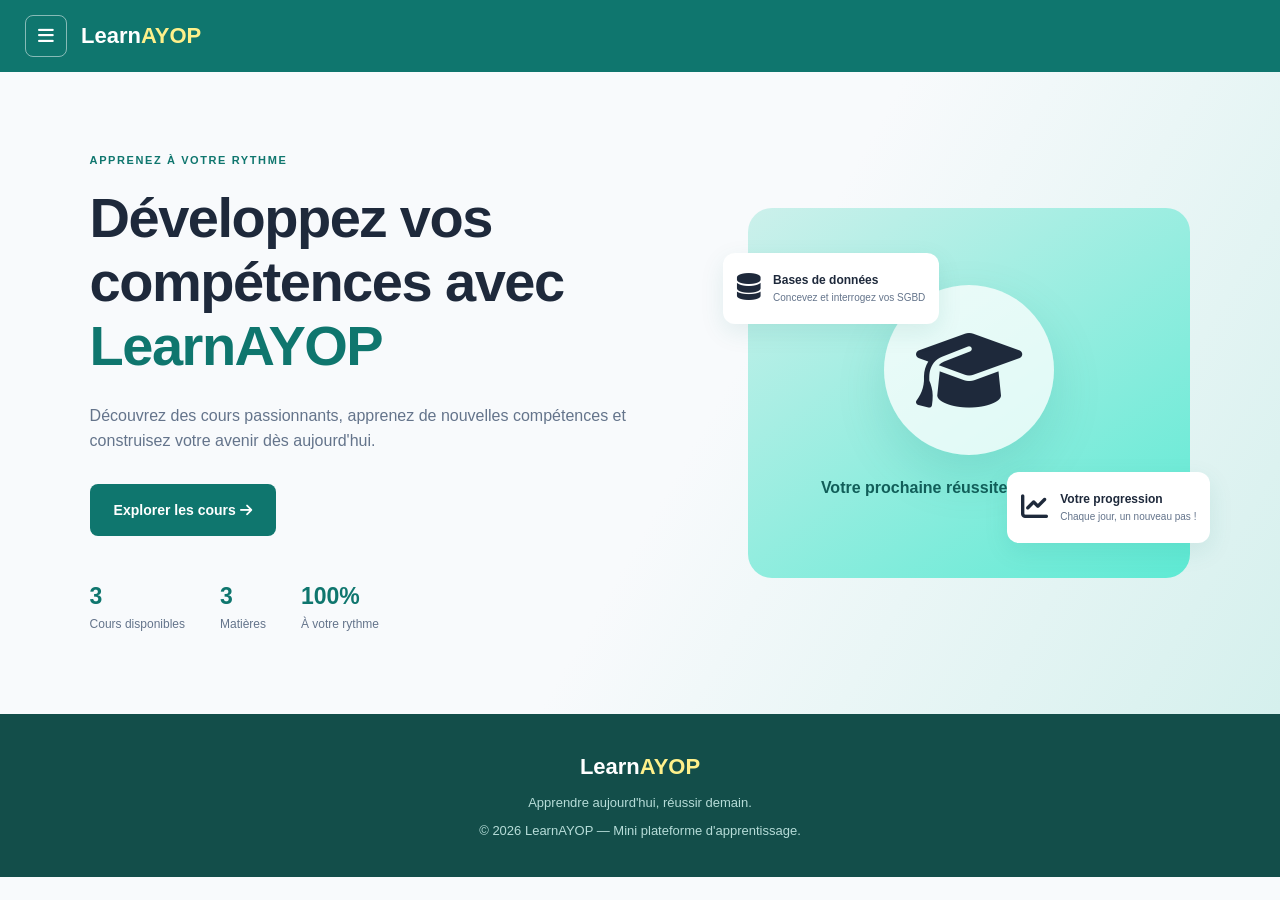
==== index.html @ 0e3b25ff "Initial commit" ====
<!DOCTYPE html>
<html lang="fr">
<head>
    <meta charset="UTF-8">
    <meta name="viewport" content="width=device-width, initial-scale=1.0">
    <title>LearnAYOP - Apprendre en ligne</title>
    <meta name="description" content="LearnAYOP, la mini plateforme d'apprentissage en ligne : découvrez des cours, apprenez à votre rythme et suivez votre progression.">
    <link rel="stylesheet" href="https://cdnjs.cloudflare.com/ajax/libs/font-awesome/6.7.2/css/all.min.css">
    <link rel="stylesheet" href="css/style.css">
</head>
<body>
    <header class="navbar">
        <a href="index.html" class="logo">Learn<span>AYOP</span></a>
        <button class="burger" id="burger" type="button"
                aria-label="Ouvrir le menu" aria-expanded="false" aria-controls="main-nav">
            <i class="fa-solid fa-bars" aria-hidden="true"></i>
        </button>
        <nav class="nav-links" id="main-nav" aria-label="Navigation principale">
            <a href="index.html" class="active">
                <i class="fa-solid fa-house" aria-hidden="true"></i>
                Accueil
            </a>
            <a href="courses.html">
                <i class="fa-solid fa-book-open" aria-hidden="true"></i>
                Tous les cours
            </a>
            <a href="dashboard.html#en-cours">
                <i class="fa-solid fa-circle-play" aria-hidden="true"></i>
                Mes cours commencés
            </a>
        </nav>
    </header>
    <main>
        <section class="hero">
            <div class="hero-content">
                <p class="eyebrow">APPRENEZ À VOTRE RYTHME</p>
                <h1>
                    Développez vos compétences avec
                    <span>LearnAYOP</span>
                </h1>
                <p class="hero-description">
                    Découvrez des cours passionnants, apprenez de nouvelles
                    compétences et construisez votre avenir dès aujourd'hui.
                </p>
                <a href="courses.html" class="primary-button">
                    Explorer les cours
                    <i class="fa-solid fa-arrow-right" aria-hidden="true"></i>
                </a>
                <div class="hero-stats">
                    <div>
                        <strong>3</strong>
                        <span>Cours disponibles</span>
                    </div>
                    <div>
                        <strong>3</strong>
                        <span>Matières</span>
                    </div>
                    <div>
                        <strong>100%</strong>
                        <span>À votre rythme</span>
                    </div>
                </div>
            </div>
            <div class="hero-visual">
                <div class="visual-icon">
                    <i class="fa-solid fa-graduation-cap" aria-hidden="true"></i>
                </div>
                <p class="visual-label">
                    Votre prochaine réussite commence ici
                </p>
                <div class="floating-card card-one">
                    <span class="floating-icon">
                        <i class="fa-solid fa-database" aria-hidden="true"></i>
                    </span>
                    <div>
                        <strong>Bases de données</strong>
                        <small>Concevez et interrogez vos SGBD</small>
                    </div>
                </div>
                <div class="floating-card card-two">
                    <span class="floating-icon">
                        <i class="fa-solid fa-chart-line" aria-hidden="true"></i>
                    </span>
                    <div>
                        <strong>Votre progression</strong>
                        <small>Chaque jour, un nouveau pas !</small>
                    </div>
                </div>
            </div>
        </section>
    </main>
    <footer class="footer">
        <a href="index.html" class="logo">Learn<span>AYOP</span></a>
        <p>Apprendre aujourd'hui, réussir demain.</p>
        <p>© 2026 LearnAYOP — Mini plateforme d'apprentissage.</p>
    </footer>
    <script src="js/menu.js" defer></script>
</body>
</html>
---- css/style.css ----
:root {
    --primary: #0f766e;
    --primary-dark: #115e59;
    --primary-light: #e0f5f3;
    --accent: #f59e0b;
    --background: #f8fafc;
    --white: #ffffff;
    --text: #1e293b;
    --muted: #64748b;
    --border: #e2e8f0;
    --radius: 12px;
    --shadow: 0 8px 24px rgba(15, 118, 110, 0.10);
    --navbar-height: 72px;
}
* {
    box-sizing: border-box;
    margin: 0;
    padding: 0;
}
html {
    scroll-behavior: smooth;
}
body {
    font-family: Arial, Helvetica, sans-serif;
    background: var(--background);
    color: var(--text);
    line-height: 1.6;
}
a {
    text-decoration: none;
    color: inherit;
}
button,
a {
    -webkit-tap-highlight-color: transparent;
}
a:focus-visible,
button:focus-visible,
select:focus-visible {
    outline: 3px solid #14b8a6;
    outline-offset: 3px;
}

.navbar {
    position: sticky;
    top: 0;
    z-index: 1000;
    height: var(--navbar-height);
    display: flex;
    align-items: center;
    justify-content: flex-start;
    flex-wrap: nowrap;
    gap: 14px;
    padding: 12px 25px;
    background: var(--primary);
    color: var(--white);
    flex-shrink: 0;
}
.logo {
    color: var(--white);
    font-size: 22px;
    font-weight: bold;
    white-space: nowrap;
}
.logo span {
    color: #fef08a;
}

.burger {
    order: -1;
    display: inline-flex;
    align-items: center;
    justify-content: center;
    flex-shrink: 0;
    width: 42px;
    height: 42px;
    border: 1px solid rgba(255, 255, 255, 0.5);
    border-radius: 8px;
    background: transparent;
    color: var(--white);
    font-size: 18px;
    cursor: pointer;
    transition: background 0.2s;
}
.burger:hover {
    background: var(--primary-dark);
}

.nav-links {
    position: fixed;
    top: var(--navbar-height);
    left: 0;
    width: 280px;
    max-width: 85vw;
    height: calc(100vh - var(--navbar-height));
    display: flex;
    flex-direction: column;
    align-items: stretch;
    gap: 6px;
    padding: 16px 12px;
    background: var(--primary-dark);
    box-shadow: 8px 0 28px rgba(0, 0, 0, 0.25);
    overflow-y: auto;
    z-index: 1001;

    transform: translateX(-100%);
    visibility: hidden;
    transition: transform 0.25s ease, visibility 0.25s;
}
.nav-links.open {
    transform: translateX(0);
    visibility: visible;
}
.nav-links a {
    display: flex;
    align-items: center;
    gap: 10px;
    padding: 12px 14px;
    font-size: 15px;
    color: var(--white);
    border-radius: 8px;
    transition: background 0.2s;
}
.nav-links a:hover {
    background: var(--primary);
}
.nav-links a.active {
    background: var(--primary);
    font-weight: 700;
}
.nav-icon {
    font-size: 16px;
}

.nav-overlay {
    position: fixed;
    inset: 0;
    background: rgba(15, 23, 42, 0.45);
    opacity: 0;
    visibility: hidden;
    transition: opacity 0.25s, visibility 0.25s;
    z-index: 999;
}
.nav-overlay.show {
    opacity: 1;
    visibility: visible;
}

.hero {
    padding: 80px 7%;
    display: grid;
    grid-template-columns: 1.15fr 0.85fr;
    align-items: center;
    gap: 60px;
    overflow: hidden;
    background: linear-gradient(120deg, #f8fafc 55%, #d5f0ed);
}
.eyebrow {
    color: var(--primary);
    font-size: 11px;
    font-weight: 800;
    letter-spacing: 1.6px;
    margin-bottom: 16px;
}
.hero h1 {
    max-width: 650px;
    font-size: clamp(36px, 4.5vw, 56px);
    line-height: 1.15;
    letter-spacing: -1.5px;
    margin-bottom: 24px;
}
.hero h1 span {
    color: var(--primary);
}
.hero-description {
    max-width: 540px;
    font-size: 16px;
    color: var(--muted);
    margin-bottom: 30px;
}
.primary-button {
    display: inline-block;
    padding: 15px 24px;
    background: var(--primary);
    color: var(--white);
    border-radius: 8px;
    font-size: 14px;
    font-weight: 700;
    transition: background 0.2s, transform 0.2s;
}
.primary-button:hover {
    background: var(--primary-dark);
    transform: translateY(-2px);
}
.hero-stats {
    display: flex;
    gap: 35px;
    margin-top: 42px;
    flex-wrap: wrap;
}
.hero-stats div {
    display: flex;
    flex-direction: column;
}
.hero-stats strong {
    color: var(--primary);
    font-size: 23px;
}
.hero-stats span {
    color: var(--muted);
    font-size: 12px;
}
.hero-visual {
    min-height: 370px;
    position: relative;
    border-radius: 24px;
    background: linear-gradient(145deg, #ccf0eb, #5eead4);
    display: flex;
    flex-direction: column;
    align-items: center;
    justify-content: center;
    padding: 30px;
}
.visual-icon {
    width: 170px;
    height: 170px;
    border-radius: 50%;
    background: rgba(255, 255, 255, 0.75);
    display: grid;
    place-items: center;
    font-size: 85px;
    box-shadow: 0 20px 50px rgba(15, 118, 110, 0.15);
}
.visual-label {
    margin-top: 20px;
    color: var(--primary-dark);
    font-weight: 700;
    text-align: center;
}
.floating-card {
    position: absolute;
    display: flex;
    align-items: center;
    gap: 12px;
    background: var(--white);
    border-radius: 12px;
    padding: 14px;
    box-shadow: var(--shadow);
    max-width: 260px;
}
.card-one { left: -25px; top: 45px; }
.card-two { right: -20px; bottom: 35px; }
.floating-icon { font-size: 27px; }
.floating-card strong,
.floating-card small { display: block; }
.floating-card strong { font-size: 12px; }
.floating-card small {
    font-size: 10px;
    color: var(--muted);
}

.section-container {
    padding: 50px 7%;
}
.section-heading {
    display: flex;
    justify-content: space-between;
    align-items: flex-end;
    gap: 20px;
    margin-bottom: 30px;
}
.section-heading .eyebrow { margin-bottom: 8px; }
.section-heading h1,
.section-heading h2 {
    font-size: clamp(25px, 3vw, 34px);
    letter-spacing: -1px;
}
.text-link {
    color: var(--primary);
    font-size: 14px;
    font-weight: 700;
}
.text-link:hover { text-decoration: underline; }
.popular-courses {
    padding-top: 20px;
    padding-bottom: 85px;
}
.course-grid {
    display: grid;
    grid-template-columns: repeat(3, minmax(0, 1fr));
    gap: 24px;
}
.course-card {
    background: var(--white);
    border: 1px solid var(--border);
    border-radius: var(--radius);
    overflow: hidden;
    transition: transform 0.2s, box-shadow 0.2s;
}
.course-card:hover {
    transform: translateY(-5px);
    box-shadow: var(--shadow);
}
.course-cover {
    min-height: 175px;
    padding: 24px;
    display: flex;
    justify-content: space-between;
    align-items: center;
    font-size: 22px;
    font-weight: 800;
}
.cover-python {
    color: #115e59;
    background: linear-gradient(135deg, #ccfbf1, #5eead4);
}
.cover-html {
    color: #166534;
    background: linear-gradient(135deg, #dcfce7, #86efac);
}
.cover-js {
    color: #92400e;
    background: linear-gradient(135deg, #fef3c7, #fcd34d);
}
.course-emoji { font-size: 45px; }
.course-info { padding: 23px; }
.course-tag {
    color: var(--primary);
    font-size: 11px;
    font-weight: 800;
}
.course-info h2,
.course-info h3 {
    font-size: 19px;
    margin: 10px 0;
}
.course-info p {
    color: var(--muted);
    font-size: 13px;
    min-height: 42px;
}
.course-meta {
    display: flex;
    justify-content: space-between;
    gap: 8px;
    margin: 20px 0;
    color: var(--muted);
    font-size: 11px;
}
.course-button {
    display: block;
    text-align: center;
    padding: 12px;
    color: var(--primary);
    border: 1px solid #99d5cf;
    border-radius: 8px;
    font-size: 13px;
    font-weight: 700;
    transition: background 0.2s;
}
.course-button:hover { background: var(--primary-light); }
.course-badges {
    display: flex;
    flex-wrap: wrap;
    gap: 6px;
    margin-top: 12px;
}
.badge {
    padding: 3px 9px;
    border-radius: 20px;
    background: var(--primary-light);
    color: var(--primary);
    font-size: 11px;
    font-weight: 700;
}
.badge-id {
    background: #f1f5f9;
    color: #475569;
}

.topbar {
    position: sticky;
    top: var(--navbar-height);
    z-index: 900;
    display: flex;
    align-items: center;
    gap: 12px;
    flex-wrap: wrap;
    padding: 16px 7%;
    background: var(--white);
    border-bottom: 1px solid var(--border);
}
.search-box {
    flex: 1 1 280px;
    display: flex;
    align-items: center;
    gap: 10px;
    padding: 0 14px;
    background: var(--background);
    border: 1px solid var(--border);
    border-radius: 8px;
}
.search-box:focus-within {
    border-color: var(--primary);
    box-shadow: 0 0 0 3px var(--primary-light);
}
.search-box input {
    width: 100%;
    padding: 12px 0;
    border: none;
    outline: none;
    background: transparent;
    font-size: 14px;
    color: var(--text);
}
.filter-select {
    padding: 12px 14px;
    background: var(--background);
    border: 1px solid var(--border);
    border-radius: 8px;
    font-size: 14px;
    color: var(--text);
    cursor: pointer;
}
.filter-select:focus {
    outline: none;
    border-color: var(--primary);
}
.reset-button {
    padding: 12px 16px;
    background: transparent;
    border: 1px solid #99d5cf;
    border-radius: 8px;
    color: var(--primary);
    font-size: 13px;
    font-weight: 700;
    cursor: pointer;
}
.reset-button:hover { background: var(--primary-light); }
.no-results {
    display: none;
    grid-column: 1 / -1;
    padding: 40px 20px;
    text-align: center;
    color: var(--muted);
    background: var(--white);
    border: 1px dashed var(--border);
    border-radius: var(--radius);
}

.footer {
    background: #134e4a;
    color: var(--white);
    text-align: center;
    padding: 35px 7%;
}
.footer p {
    margin-top: 8px;
    color: #b6dcd8;
    font-size: 13px;
}

@media (max-width: 1100px) {
    .hero {
        grid-template-columns: 1fr;
        gap: 40px;
        padding: 55px 6%;
    }
    .hero-visual {
        min-height: 320px;
        margin: 0 15px;
    }
    .course-grid {
        grid-template-columns: repeat(2, minmax(0, 1fr));
    }
    .section-container,
    .topbar {
        padding-left: 6%;
        padding-right: 6%;
    }
}

@media (max-width: 700px) {
    .navbar {
        padding: 12px 16px;
    }

    .hero {
        padding: 45px 6% 55px;
    }

    .hero h1 {
        font-size: 36px;
        letter-spacing: -1px;
    }

    .hero-description { font-size: 14px; }

    .hero-stats { gap: 22px; }

    .hero-visual {
        min-height: 300px;
        margin: 0 12px;
        padding: 20px;
    }

    .visual-icon {
        width: 130px;
        height: 130px;
        font-size: 65px;
    }

    .floating-card {
        max-width: 215px;
        padding: 10px;
    }

    .card-one { left: -12px; top: 25px; }
    .card-two { right: -12px; bottom: 20px; }

    .section-container { padding: 40px 6%; }

    .section-heading {
        align-items: flex-start;
        flex-direction: column;
    }

    .course-grid { grid-template-columns: 1fr; }

    .course-cover { min-height: 150px; }

    .popular-courses {
        padding-top: 10px;
        padding-bottom: 55px;
    }

    .topbar {
        position: static;
        padding: 14px 6%;
    }

    .filter-select,
    .reset-button { flex: 1 1 45%; }
}

@media (max-width: 400px) {
    .logo { font-size: 19px; }
    .hero h1 { font-size: 30px; }
    .floating-card { max-width: 190px; }
}
.sr-only {
    position: absolute;
    width: 1px;
    height: 1px;
    padding: 0;
    margin: -1px;
    overflow: hidden;
    clip: rect(0, 0, 0, 0);
    white-space: nowrap;
    border: 0;
}
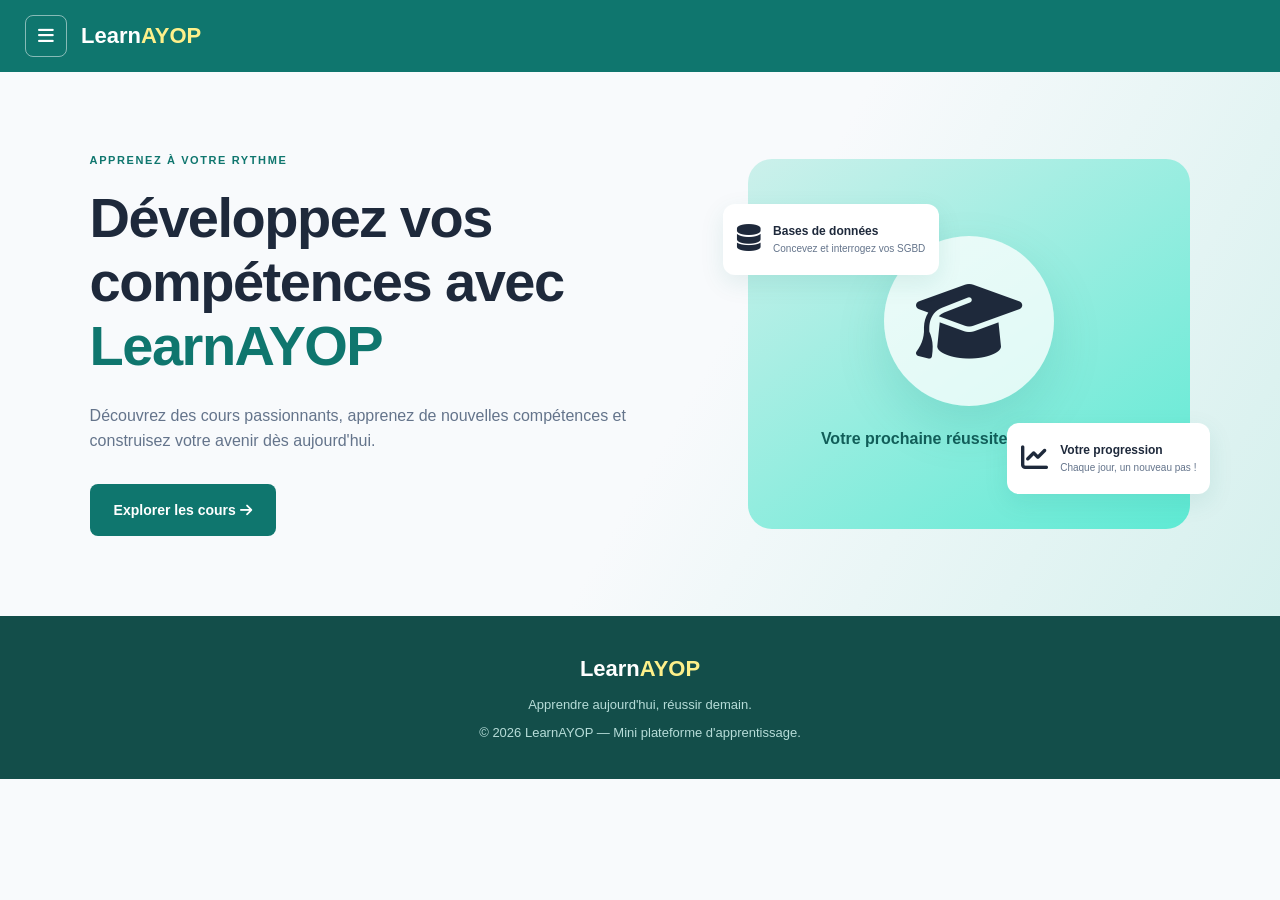
==== commit d18e632f: "Modification de l'interface de gestion des cours" ====
--- a/index.html
+++ b/index.html
@@ -28,6 +28,10 @@
                 <i class="fa-solid fa-circle-play" aria-hidden="true"></i>
                 Mes cours commencés
             </a>
+            <a href="administration.html">
+                <i class="fa-solid fa-user-shield" aria-hidden="true"></i>
+                Administration
+            </a>
         </nav>
     </header>
     <main>
@@ -46,20 +50,6 @@
                     Explorer les cours
                     <i class="fa-solid fa-arrow-right" aria-hidden="true"></i>
                 </a>
-                <div class="hero-stats">
-                    <div>
-                        <strong>3</strong>
-                        <span>Cours disponibles</span>
-                    </div>
-                    <div>
-                        <strong>3</strong>
-                        <span>Matières</span>
-                    </div>
-                    <div>
-                        <strong>100%</strong>
-                        <span>À votre rythme</span>
-                    </div>
-                </div>
             </div>
             <div class="hero-visual">
                 <div class="visual-icon">
--- a/css/style.css
+++ b/css/style.css
@@ -558,4 +558,25 @@
     clip: rect(0, 0, 0, 0);
     white-space: nowrap;
     border: 0;
+}
+@media (prefers-reduced-motion: reduce) {
+    html {
+        scroll-behavior: auto;
+    }
+
+    *,
+    *::before,
+    *::after {
+        animation-duration: 0.01ms !important;
+        animation-iteration-count: 1 !important;
+        transition-duration: 0.01ms !important;
+        scroll-behavior: auto !important;
+    }
+
+    /* Supprime aussi le déplacement au survol */
+    .primary-button:hover,
+    .course-card:hover,
+    .navigation button:hover:not(:disabled) {
+        transform: none;
+    }
 }
